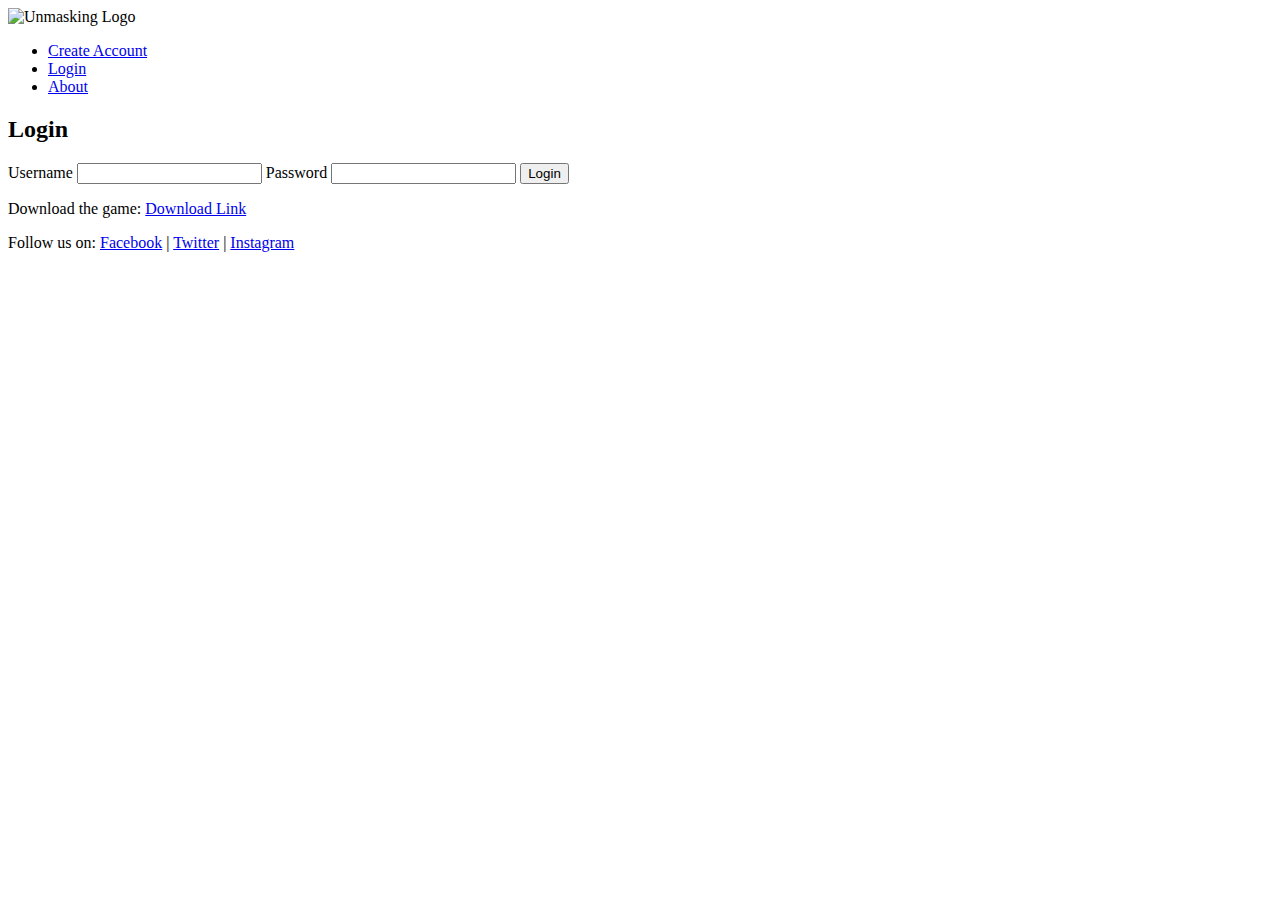
==== login.html @ 2949c8b6 "Create login.html" ====
<!DOCTYPE html>
<html lang="en">
<head>
    <meta charset="UTF-8">
    <meta name="viewport" content="width=device-width, initial-scale=1.0">
    <title>Login - Unmasking Game</title>
    <link rel="stylesheet" href="css/styles.css">
</head>
<body>
    <!-- Header -->
    <header>
        <div class="logo">
            <img src="img/logo.png" alt="Unmasking Logo">
        </div>
        <nav>
            <ul>
                <li><a href="index.html">Create Account</a></li>
                <li><a href="create-account.html">Login</a></li>
                <li><a href="about.html">About</a></li>
            </ul>
        </nav>
    </header>

    <!-- Main Content -->
    <main>
        <h2>Login</h2>
        <form id="login-form">
            <label for="username">Username</label>
            <input type="text" id="username" name="username" required>

            <label for="password">Password</label>
            <input type="password" id="password" name="password" required>

            <button type="submit">Login</button>
        </form>
    </main>

    <!-- Footer -->
    <footer>
        <p>Download the game: <a href="#">Download Link</a></p>
        <p>Follow us on: 
            <a href="#">Facebook</a> | 
            <a href="#">Twitter</a> | 
            <a href="#">Instagram</a>
        </p>
    </footer>
</body>
</html>
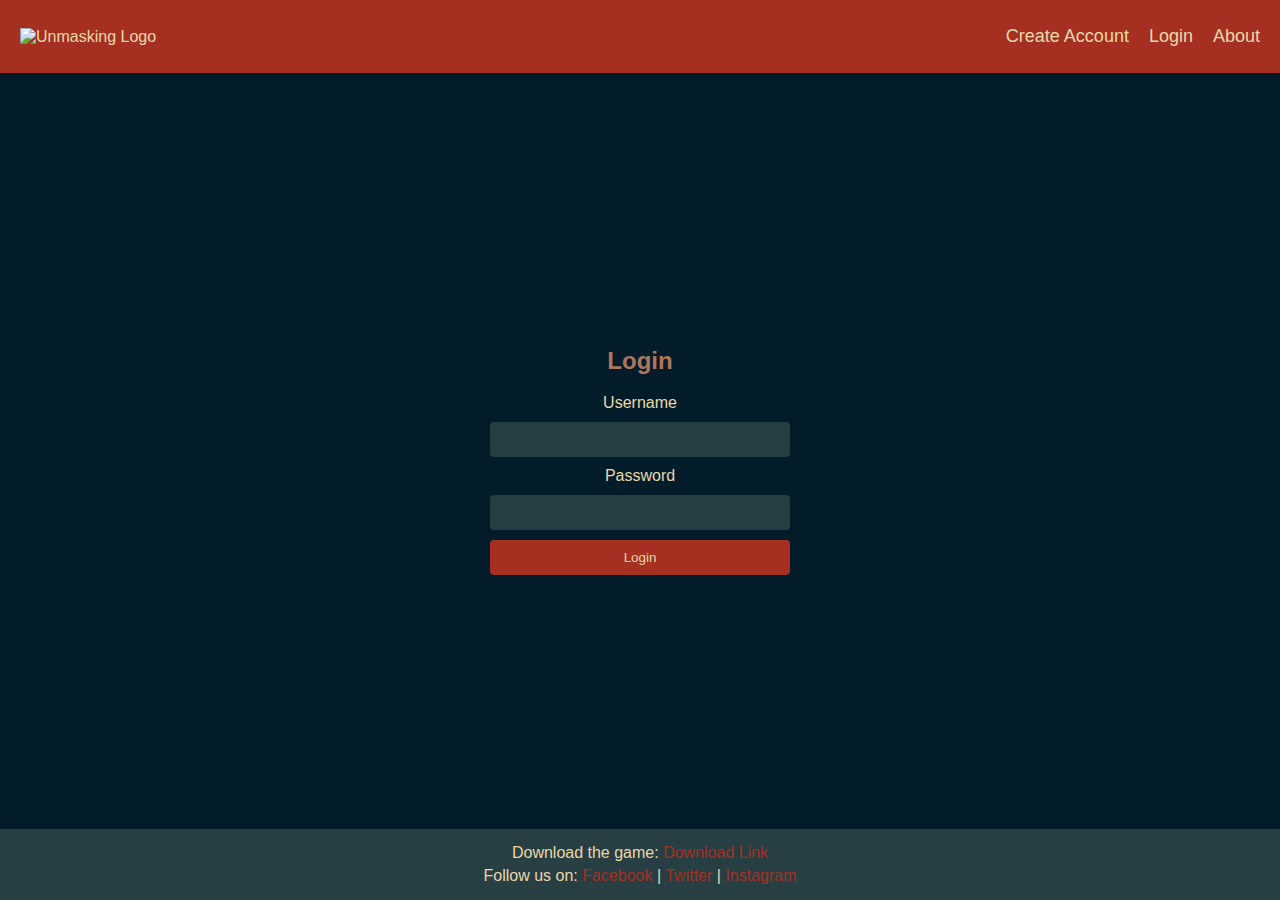
==== commit 7e06ed8e: "Update login.html" ====
--- a/login.html
+++ b/login.html
@@ -4,7 +4,7 @@
     <meta charset="UTF-8">
     <meta name="viewport" content="width=device-width, initial-scale=1.0">
     <title>Login - Unmasking Game</title>
-    <link rel="stylesheet" href="css/styles.css">
+    <link rel="stylesheet" href="styles.css">
 </head>
 <body>
     <!-- Header -->
--- a/styles.css
+++ b/styles.css
@@ -0,0 +1,110 @@
+/* General Styles */
+body {
+    font-family: Arial, sans-serif;
+    background-color: #021C29;
+    color: #EAD8A9;
+    margin: 0;
+    padding: 0;
+    display: flex;
+    flex-direction: column;
+    min-height: 100vh;
+}
+
+/* Header */
+header {
+    background-color: #A53022;
+    padding: 10px 20px;
+    display: flex;
+    justify-content: space-between;
+    align-items: center;
+    box-shadow: 0 4px 8px rgba(0, 0, 0, 0.1);
+}
+
+.logo img {
+    max-height: 50px;
+}
+
+nav ul {
+    list-style: none;
+    display: flex;
+    gap: 20px;
+}
+
+nav ul li {
+    display: inline;
+}
+
+nav ul li a {
+    color: #EAD8A9;
+    text-decoration: none;
+    font-size: 18px;
+}
+
+nav ul li a:hover {
+    color: #B0765C;
+}
+
+/* Main Content */
+main {
+    flex-grow: 1;
+    display: flex;
+    flex-direction: column;
+    align-items: center;
+    justify-content: center;
+    text-align: center;
+    padding: 40px;
+}
+
+h1, h2 {
+    color: #B0765C;
+}
+
+form {
+    display: flex;
+    flex-direction: column;
+    gap: 10px;
+    width: 300px;
+}
+
+input {
+    padding: 10px;
+    border: none;
+    border-radius: 4px;
+    background-color: #273E43;
+    color: #EAD8A9;
+}
+
+button {
+    padding: 10px;
+    background-color: #A53022;
+    color: #EAD8A9;
+    border: none;
+    border-radius: 4px;
+    cursor: pointer;
+}
+
+button:hover {
+    background-color: #634B41;
+}
+
+/* Footer */
+footer {
+    background-color: #273E43;
+    color: #EAD8A9;
+    padding: 10px 20px;
+    text-align: center;
+    box-shadow: 0 -4px 8px rgba(0, 0, 0, 0.1);
+}
+
+footer p {
+    margin: 5px 0;
+}
+
+footer a {
+    color: #A53022;
+    text-decoration: none;
+}
+
+footer a:hover {
+    color: #B0765C;
+}
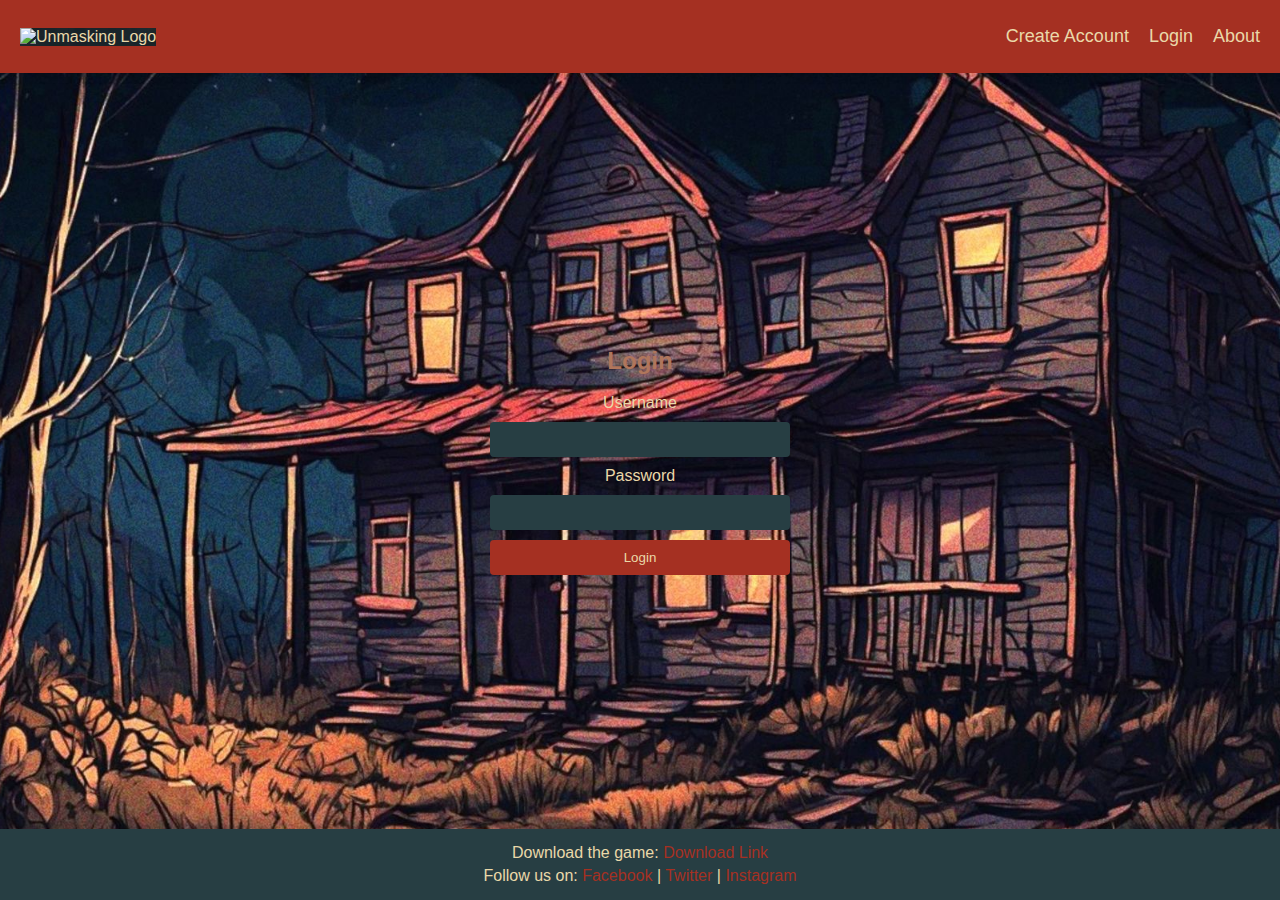
==== commit c45627e8: "Update login.html" ====
--- a/login.html
+++ b/login.html
@@ -10,7 +10,7 @@
     <!-- Header -->
     <header>
         <div class="logo">
-            <img src="img/logo.png" alt="Unmasking Logo">
+            <img alt="Unmasking Logo">
         </div>
         <nav>
             <ul>
--- a/styles.css
+++ b/styles.css
@@ -1,13 +1,26 @@
 /* General Styles */
 body {
     font-family: Arial, sans-serif;
-    background-color: #021C29;
+    background: url('abandoned_haws.jpg') no-repeat center center fixed;
+    background-size: cover;
     color: #EAD8A9;
     margin: 0;
     padding: 0;
     display: flex;
     flex-direction: column;
     min-height: 100vh;
+}
+
+/* Content Container with Blurred Background */
+.main-container {
+    background-color: rgba(0, 0, 0, 0.5); /* Semi-transparent */
+    backdrop-filter: blur(10px); /* Blur the background behind the box */
+    padding: 30px;
+    border-radius: 10px;
+    max-width: 800px;
+    margin: 100px auto;
+    box-shadow: 0 8px 16px rgba(0, 0, 0, 0.5);
+    text-align: center;
 }
 
 /* Header */
@@ -22,6 +35,7 @@
 
 .logo img {
     max-height: 50px;
+    background: url('Logo.jpg');
 }
 
 nav ul {
@@ -52,7 +66,6 @@
     align-items: center;
     justify-content: center;
     text-align: center;
-    padding: 40px;
 }
 
 h1, h2 {
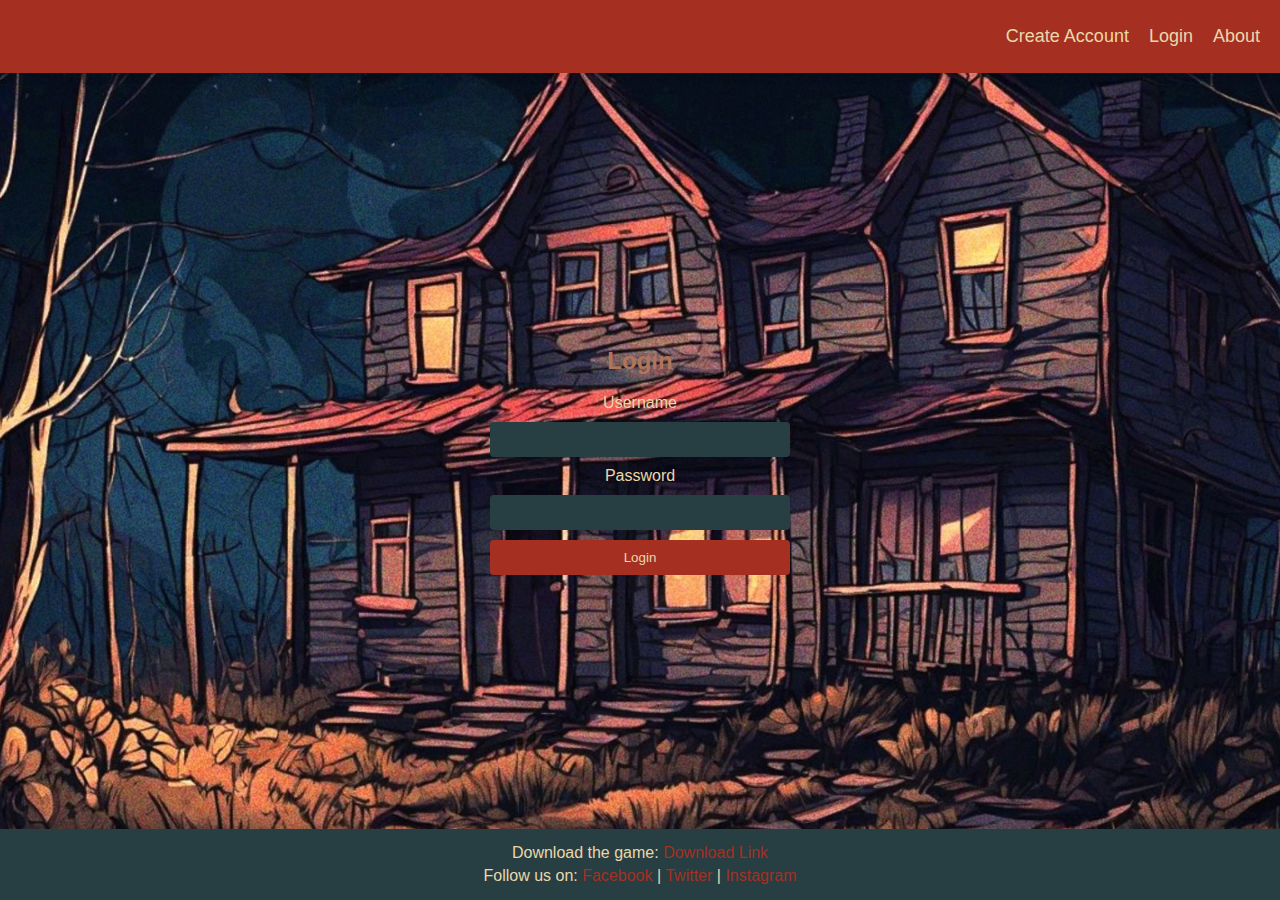
==== commit ca62ddb4: "Update login.html" ====
--- a/login.html
+++ b/login.html
@@ -10,7 +10,7 @@
     <!-- Header -->
     <header>
         <div class="logo">
-            <img alt="Unmasking Logo">
+            <img>
         </div>
         <nav>
             <ul>
--- a/styles.css
+++ b/styles.css
@@ -13,6 +13,7 @@
 
 /* Content Container with Blurred Background */
 .main-container {
+    background: url('abandoned_haws.jpg') no-repeat center center fixed;
     background-color: rgba(0, 0, 0, 0.5); /* Semi-transparent */
     backdrop-filter: blur(10px); /* Blur the background behind the box */
     padding: 30px;
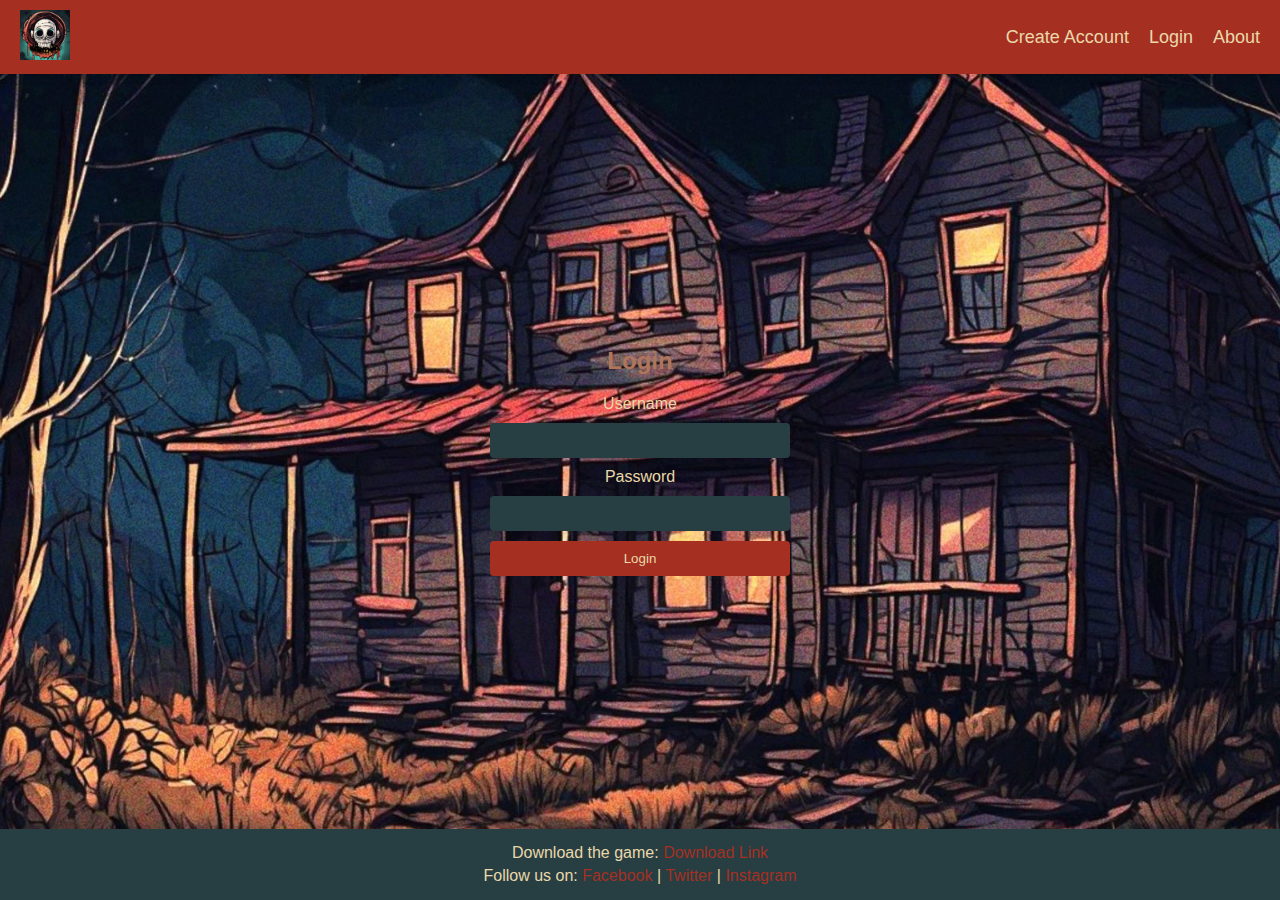
==== commit ad939a43: "Update login.html" ====
--- a/login.html
+++ b/login.html
@@ -10,7 +10,7 @@
     <!-- Header -->
     <header>
         <div class="logo">
-            <img>
+            <img src="Logo.jpg">
         </div>
         <nav>
             <ul>
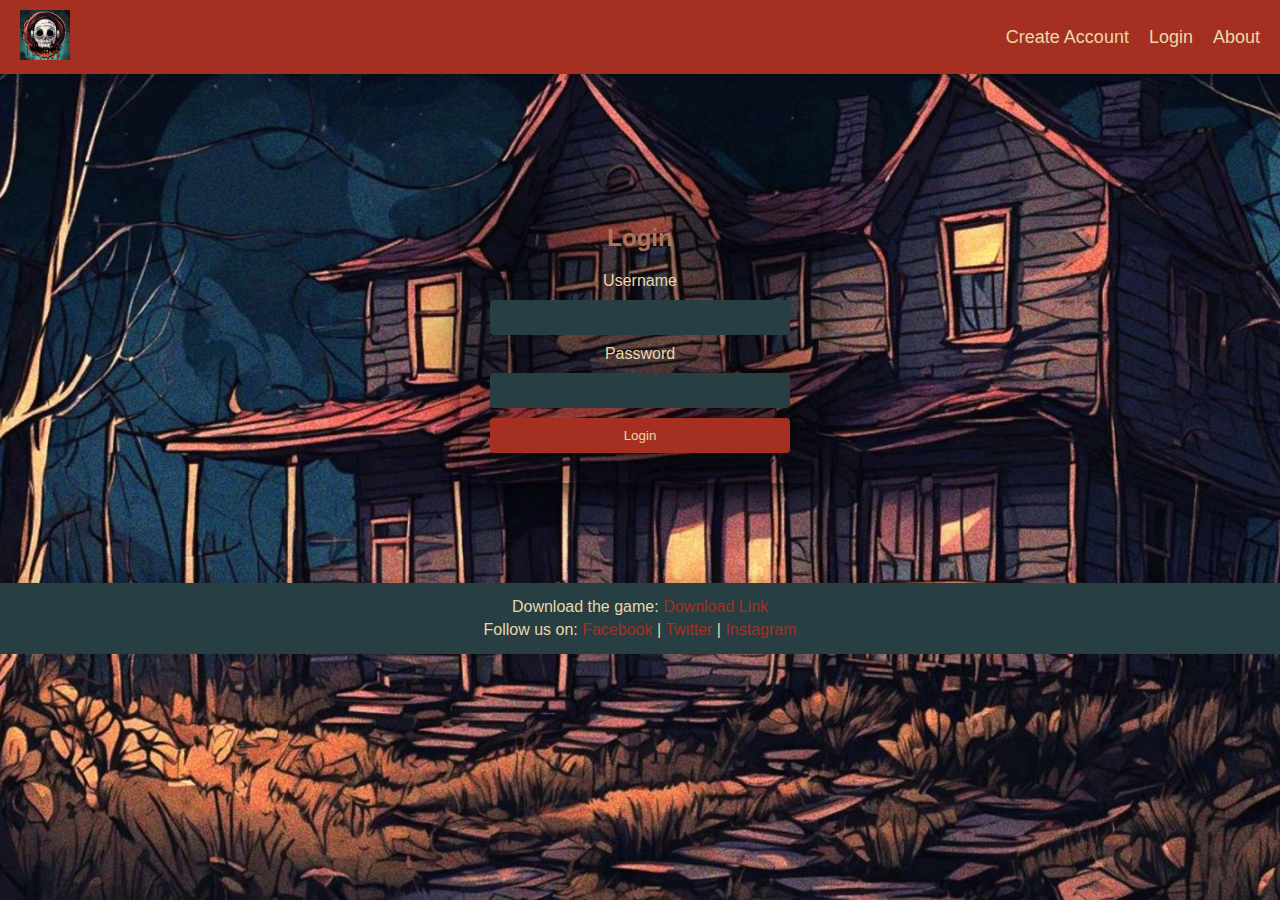
==== commit 6def7e32: "Update login.html" ====
--- a/login.html
+++ b/login.html
@@ -22,6 +22,8 @@
     </header>
 
     <!-- Main Content -->
+    <div class="main-container">
+         <div class="blur-background"></div>
     <main>
         <h2>Login</h2>
         <form id="login-form">
@@ -34,6 +36,7 @@
             <button type="submit">Login</button>
         </form>
     </main>
+    </div>
 
     <!-- Footer -->
     <footer>
--- a/styles.css
+++ b/styles.css
@@ -1,4 +1,3 @@
-/* General Styles */
 body {
     font-family: Arial, sans-serif;
     background: url('abandoned_haws.jpg') no-repeat center center fixed;
@@ -11,17 +10,27 @@
     min-height: 100vh;
 }
 
-/* Content Container with Blurred Background */
 .main-container {
-    background: url('abandoned_haws.jpg') no-repeat center center fixed;
-    background-color: rgba(0, 0, 0, 0.5); /* Semi-transparent */
-    backdrop-filter: blur(10px); /* Blur the background behind the box */
+    position: relative;
     padding: 30px;
     border-radius: 10px;
     max-width: 800px;
     margin: 100px auto;
     box-shadow: 0 8px 16px rgba(0, 0, 0, 0.5);
     text-align: center;
+    z-index: 1; 
+}
+
+.blur-background {
+    position: absolute;
+    top: 0;
+    left: 0;
+    right: 0;
+    bottom: 0;
+    background-color: rgba(0, 0, 0, 0.4);
+    filter: blur(30px);
+    z-index: -1;
+    border-radius: 10px;
 }
 
 /* Header */
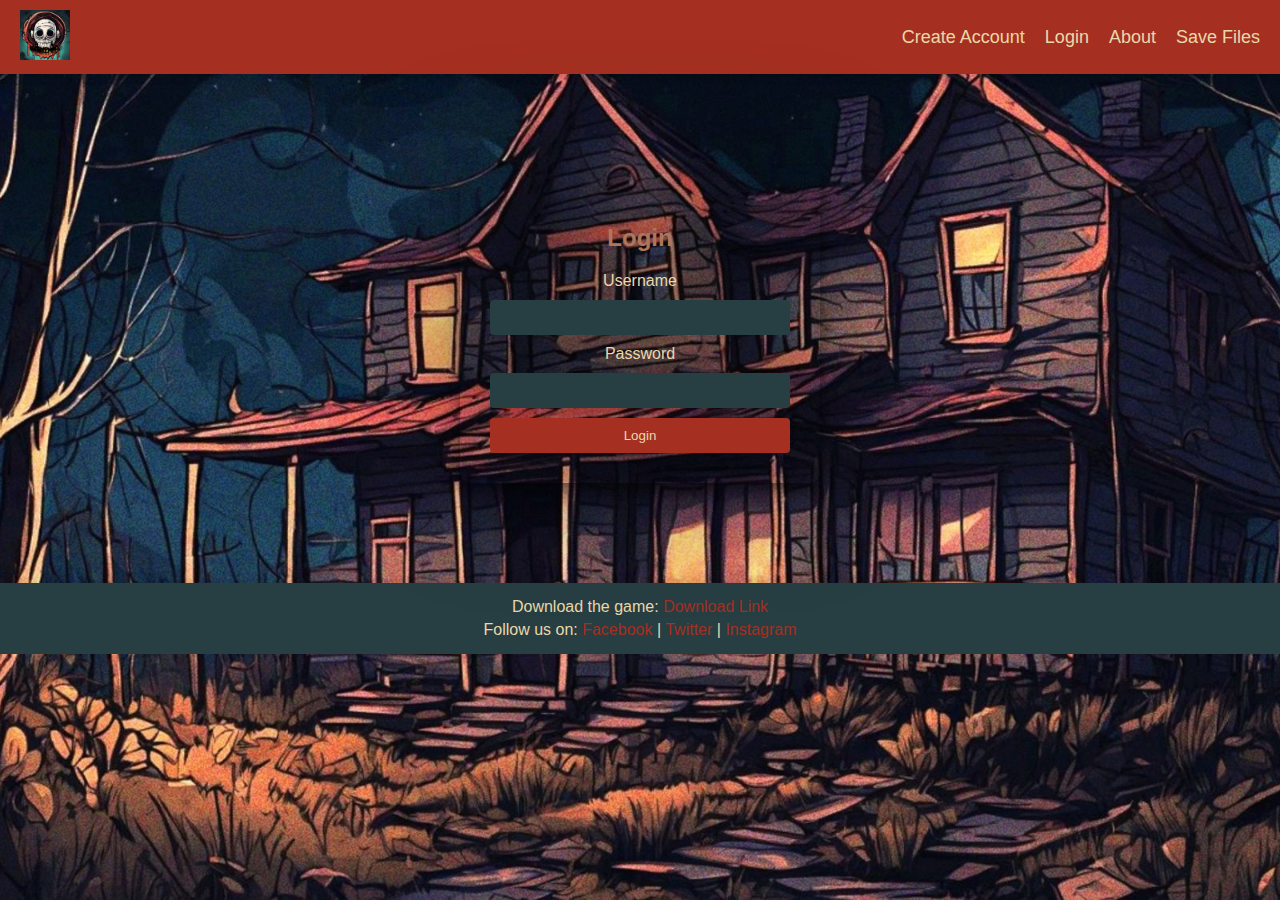
==== commit b930ee15: "Update login.html" ====
--- a/login.html
+++ b/login.html
@@ -17,6 +17,7 @@
                 <li><a href="index.html">Create Account</a></li>
                 <li><a href="create-account.html">Login</a></li>
                 <li><a href="about.html">About</a></li>
+                <li><a href="save-files.html">Save Files</a></li>
             </ul>
         </nav>
     </header>
--- a/styles.css
+++ b/styles.css
@@ -28,7 +28,7 @@
     right: 0;
     bottom: 0;
     background-color: rgba(0, 0, 0, 0.4);
-    filter: blur(30px);
+    filter: blur(60px);
     z-index: -1;
     border-radius: 10px;
 }
@@ -110,6 +110,47 @@
     background-color: #634B41;
 }
 
+/* Save Files Table */
+table {
+    width: 100%;
+    border-collapse: collapse;
+    margin: 20px 0;
+    font-size: 16px;
+    text-align: left;
+    background-color: rgba(0, 0, 0, 0.6); /* semi-transparent background */
+}
+
+table th, table td {
+    padding: 12px 15px;
+    border: 1px solid #EAD8A9;
+    color: #EAD8A9;
+}
+
+table th {
+    background-color: #A53022;
+    color: #EAD8A9;
+    font-weight: bold;
+    text-transform: uppercase;
+}
+
+table tr:nth-child(even) {
+    background-color: rgba(0, 0, 0, 0.2);
+}
+
+table button {
+    padding: 8px 12px;
+    background-color: #A53022;
+    color: #EAD8A9;
+    border: none;
+    border-radius: 4px;
+    cursor: pointer;
+}
+
+table button:hover {
+    background-color: #634B41;
+}
+
+
 /* Footer */
 footer {
     background-color: #273E43;
